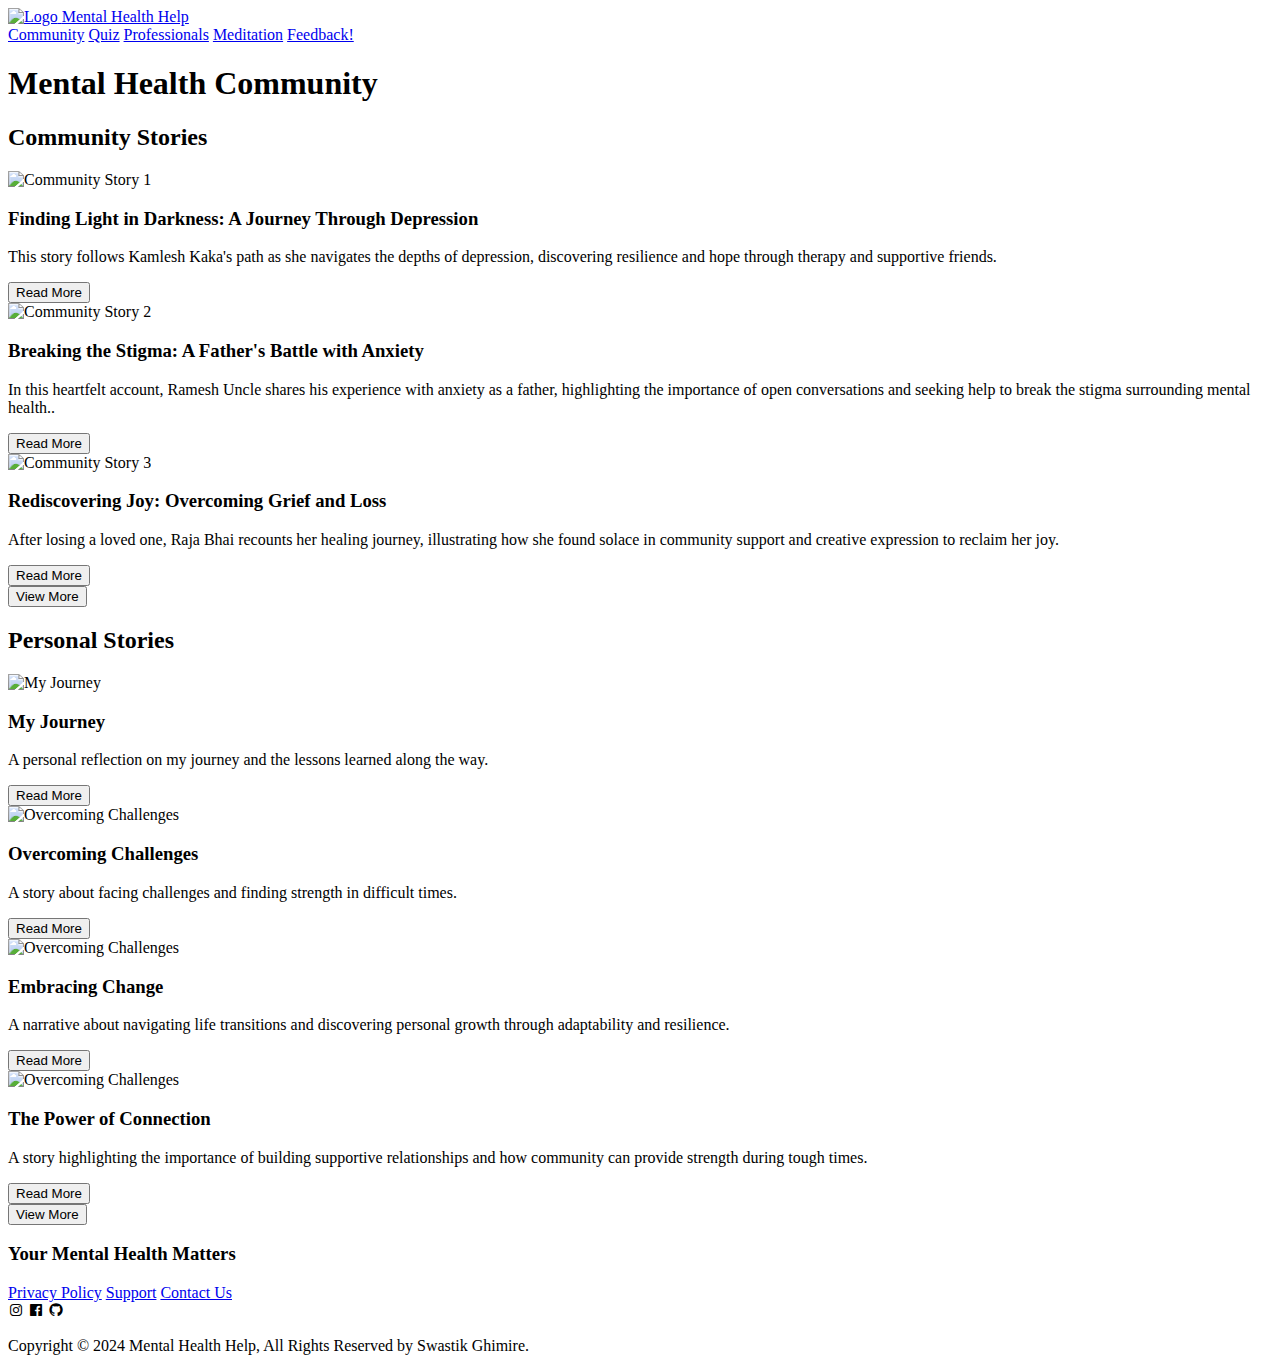
==== community.html @ 87623187 "Add files via upload" ====
<!DOCTYPE html>
<html lang="en">

<head>
    <meta charset="UTF-8">
    <meta name="viewport" content="width=device-width, initial-scale=1.0">
    <link href='https://unpkg.com/boxicons@2.1.4/css/boxicons.min.css' rel='stylesheet'>
    <link rel="stylesheet" href="css/community.css">
    <title>Community and Blogs</title>
</head>

<body>
    <nav>
        <a href="home.html" class="logo">
            <img src="Images/MHA.jpg" alt="Logo" class="logo-image">
            <span>Mental Health Help</span> <!-- Wrapped in a span -->
        </a>
        <div class="links">
            <a href="community.html">Community</a>
            <a href="quiz.html">Quiz</a>
            <a href="professionals.html">Professionals</a>
            <a href="meditation.html">Meditation</a>
            <a href="feedback.html">Feedback!</a>
        </div>
    </nav>

    <header>
        <h1>Mental Health Community</h1>
    </header>
    <main>
        <section class="community-stories">
            <h2>Community Stories</h2>
            <article>
                <img src="Images/kamlesh.jpeg" alt="Community Story 1" class="story-image">
                <h3>Finding Light in Darkness: A Journey Through Depression</h3>
                <p>This story follows Kamlesh Kaka's path as she navigates the depths of depression, discovering resilience and hope through therapy and supportive friends.</p>
                <button class="read-more">Read More</button>
            </article>
            <article>
                <img src="Images/ramesh.jpg" alt="Community Story 2" class="story-image">
                <h3>Breaking the Stigma: A Father's Battle with Anxiety</h3>
                <p>In this heartfelt account, Ramesh Uncle shares his experience with anxiety as a father, highlighting the importance of open conversations and seeking help to break the stigma surrounding mental health..</p>
                <button class="read-more">Read More</button>
            </article>
            <article>
                <img src="Images/Raja.jpg" alt="Community Story 3" class="story-image">
                <h3>Rediscovering Joy: Overcoming Grief and Loss</h3>
                <p>After losing a loved one, Raja Bhai recounts her healing journey, illustrating how she found solace in community support and creative expression to reclaim her joy.</p>
                <button class="read-more">Read More</button>
            </article>
            <button class="view-more">View More</button>
        </section>

        <aside class="personal-stories">
            <h2>Personal Stories</h2>
            <article>
                <img src="Images/kamlesh.jpeg" alt="My Journey" class="story-image">
                <h3>My Journey</h3>
                <p>A personal reflection on my journey and the lessons learned along the way.</p>
                <button class="read-more">Read More</button>
            </article>
            <article>
                <img src="Images/Raja.jpg" alt="Overcoming Challenges" class="story-image">
                <h3>Overcoming Challenges</h3>
                <p>A story about facing challenges and finding strength in difficult times.</p>
                <button class="read-more">Read More</button>
            </article>
            <article>
                <img src="Images/ramesh.jpg" alt="Overcoming Challenges" class="story-image">
                <h3>Embracing Change</h3>
                <p>A narrative about navigating life transitions and discovering personal growth through adaptability and resilience.</p>
                <button class="read-more">Read More</button>
            </article>
            <article>
                <img src="Images/Raja.jpg" alt="Overcoming Challenges" class="story-image">
                <h3>The Power of Connection</h3>
                <p>A story highlighting the importance of building supportive relationships and how community can provide strength during tough times.</p>
                <button class="read-more">Read More</button>
            </article>
            <button class="view-more">View More</button>
        </aside>
    </main>

    <footer>
        <h3>Your Mental Health Matters</h3>
        <div class="right">
            <div class="links">
                <a href="#">Privacy Policy</a>
                <a href="#">Support</a>
                <a href="#">Contact Us</a>
            </div>
            <div class="social">
                <i class='bx bxl-instagram'></i>
                <i class='bx bxl-facebook-square'></i>
                <i class='bx bxl-github'></i>
            </div>
            <p>Copyright © 2024 Mental Health Help, All Rights Reserved by Swastik Ghimire.</p>
        </div>
    </footer>
</body>

</html>
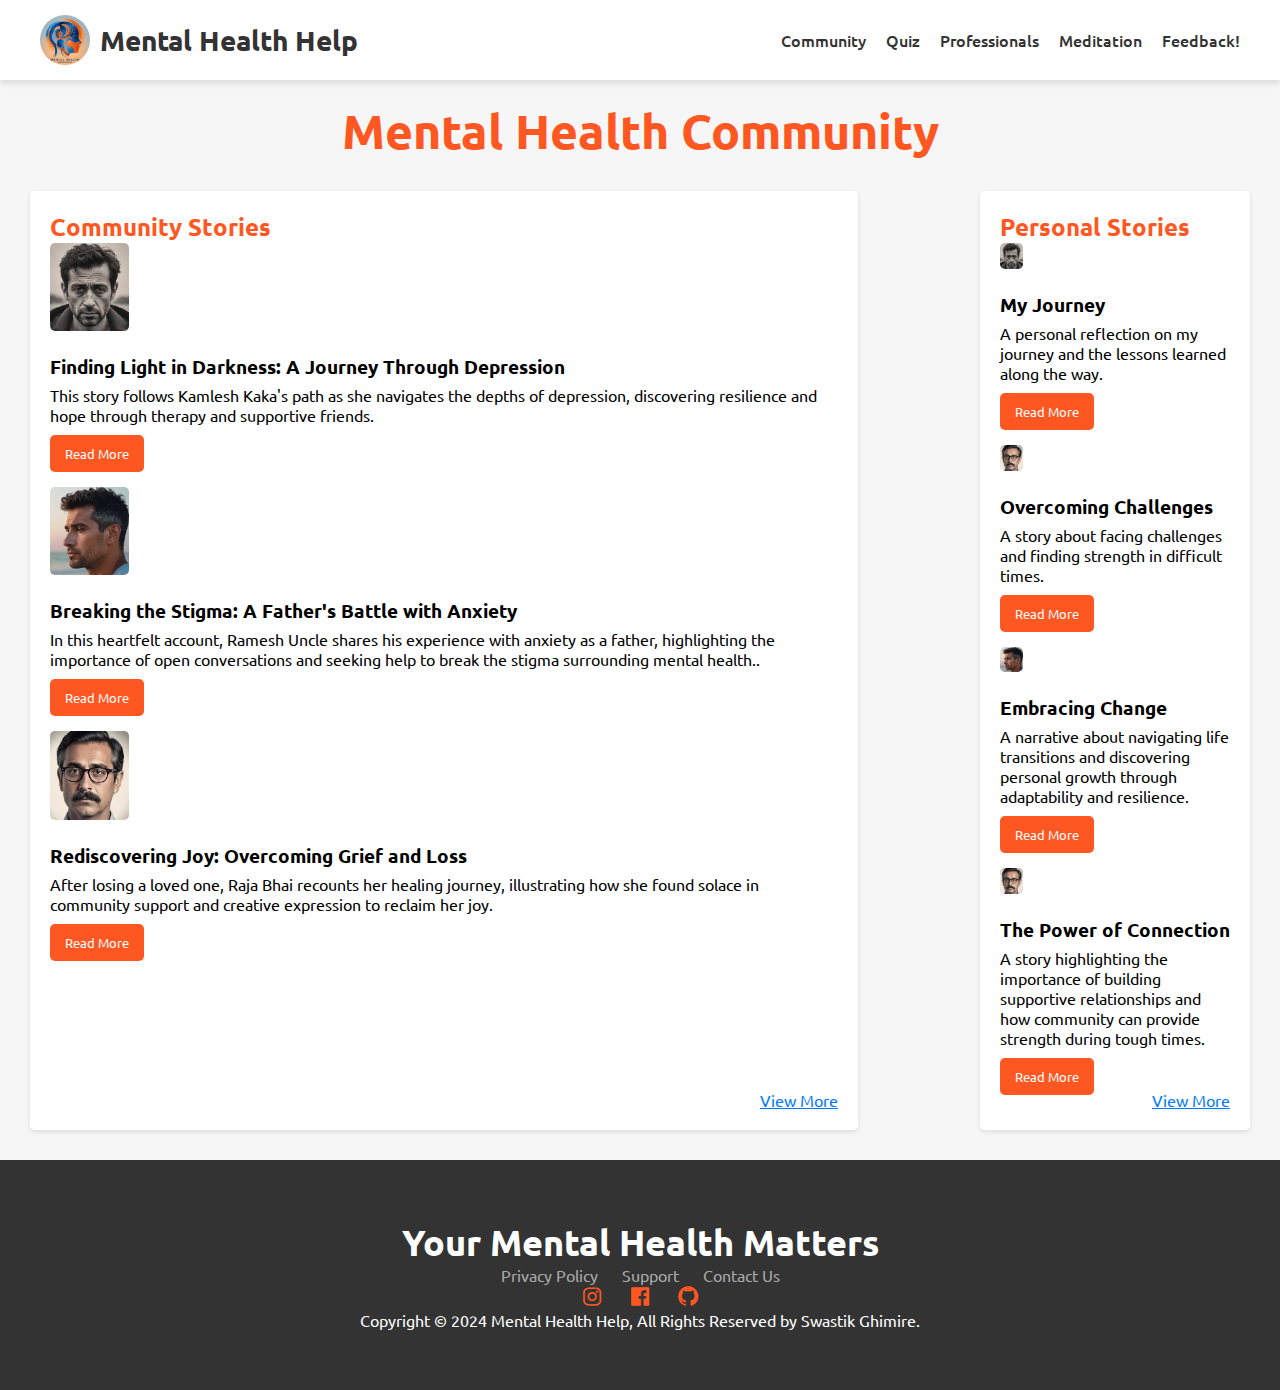
==== commit d8b74332: "updated_index" ====
--- a/community.html
+++ b/community.html
@@ -11,7 +11,7 @@
 
 <body>
     <nav>
-        <a href="home.html" class="logo">
+        <a href="index.html" class="logo">
             <img src="Images/MHA.jpg" alt="Logo" class="logo-image">
             <span>Mental Health Help</span> <!-- Wrapped in a span -->
         </a>
--- a/css/community.css
+++ b/css/community.css
@@ -0,0 +1,283 @@
+@import url('https://fonts.googleapis.com/css2?family=Ubuntu:wght@300;400;500;700&display=swap');
+
+* {
+    margin: 0;
+    padding: 0;
+    box-sizing: border-box;
+    font-family: 'Ubuntu', sans-serif;
+}
+
+a {
+    text-decoration: none;
+    color: #333;
+}
+
+img {
+    object-fit: cover;
+}
+
+body {
+    background-color: #f6f6f6;
+}
+
+nav {
+    padding: 0 40px;
+    display: flex;
+    align-items: center;
+    justify-content: space-between;
+    height: 80px;
+    background-color: #fff;
+    box-shadow: 0 4px 6px rgba(0, 0, 0, 0.1);
+}
+
+nav .logo {
+    display: flex; /* Use flexbox to align items */
+    align-items: center; /* Center the items vertically */
+}
+
+.logo-image {
+    width: 50px; /* Adjust the width as needed */
+    height: 50px; /* Keep it square for a rounded effect */
+    border-radius: 50%; /* Make the image rounded */
+    margin-right: 20px; /* Space between the logo and text */
+}
+
+nav a.logo {
+    display: flex;
+    align-items: center;
+    font-size: 28px;
+    color: #333;
+    font-weight: 700;
+}
+
+nav .logo span {
+    margin-left: -10px; /* Adjust this value to move the text to the left */
+}
+
+nav .links {
+    display: flex;
+    gap: 20px;
+}
+
+nav .links a {
+    position: relative;
+    font-weight: 500;
+    padding: 5px 0;
+    transition: color 0.3s ease;
+}
+
+nav .links a:hover {
+    color: #ff5722;
+}
+
+nav .links a::after {
+    content: '';
+    position: absolute;
+    left: 0;
+    bottom: -5px;
+    height: 2px;
+    width: 100%;
+    background-color: #ff5722;
+    transform: scaleX(0);
+    transition: transform 0.3s ease;
+}
+
+nav .links a:hover::after {
+    transform: scaleX(1);
+}
+
+
+header {
+    padding: 0 40px;
+    margin-top: 20px;
+    text-align: center;
+}
+
+header h1 {
+    font-size: 48px;
+    color: #ff5722;
+}
+
+main {
+    display: flex;
+    flex-wrap: wrap;
+    justify-content: space-between;
+    padding: 20px;
+}
+
+.community-stories, .personal-stories {
+    background: #fff;
+    border-radius: 5px;
+    box-shadow: 0 2px 5px rgba(0, 0, 0, 0.1);
+    padding: 20px;
+    width: calc(70% - 40px);
+    margin: 10px;
+}
+
+.personal-stories {
+    width: calc(25% - 40px);
+}
+
+h2 {
+    color: #ff5722;
+}
+
+article {
+    margin-bottom: 15px;
+}
+
+article h3 {
+    margin: 10px 0 5px;
+}
+
+.story-image {
+    width: 10%;
+    height: auto;
+    border-radius: 5px;
+    margin-bottom: 10px;
+}
+
+button {
+    background-color: #ff5722;
+    color: white;
+    border: none;
+    border-radius: 5px;
+    padding: 10px 15px;
+    cursor: pointer;
+    margin-top: 10px;
+}
+
+button:hover {
+    background-color: #00c3ff;
+}
+
+.view-more {
+    background: none; /* No background color */
+    color: #007bff; /* Change to your preferred color */
+    border: none; /* No border */
+    padding: 0; /* Remove padding */
+    text-decoration: underline; /* Underline text */
+    cursor: pointer; /* Change cursor to pointer */
+    font-size: 16px; /* Adjust font size */
+    margin-top: 20px; /* Space from the content above */
+    display: block; /* Makes it a block element */
+    text-align: right; /* Align text to the right */
+}
+
+.community-stories {
+    position: relative; /* Enable positioning context */
+}
+
+.community-stories .view-more {
+    position: absolute; /* Position it absolutely within the parent */
+    bottom: 20px; /* Adjust as needed for spacing */
+    right: 20px; /* Adjust as needed for spacing */
+}
+
+.personal-stories {
+    position: relative; /* Enable positioning context */
+}
+
+.personal-stories .view-more {
+    position: absolute; /* Position it absolutely within the parent */
+    bottom: 20px; /* Adjust as needed for spacing */
+    right: 20px; /* Adjust as needed for spacing */
+}
+
+
+
+
+footer {
+    background-color: #333;
+    color: #fff;
+    padding: 60px 40px;
+    display: flex;
+    flex-direction: column;
+    align-items: center;
+    text-align: center;
+}
+
+footer h3 {
+    font-size: 36px;
+}
+
+footer .links a {
+    color: #aaa;
+    margin: 0 10px;
+}
+
+footer .links a:hover {
+    color: #fff;
+}
+
+footer .social i {
+    font-size: 24px;
+    color: #ff5722;
+    margin: 0 10px;
+}
+
+/* Media Queries */
+
+/* For screens up to 1200px */
+@media screen and (max-width: 1200px) {
+    header h1 {
+        font-size: 40px; /* Adjust header font size */
+    }
+
+    footer h3 {
+        font-size: 30px; /* Adjust footer heading size */
+    }
+}
+
+/* For screens up to 768px */
+@media screen and (max-width: 768px) {
+    nav {
+        padding: 0 20px; /* Adjust padding for nav */
+        flex-direction: column; /* Stack nav items vertically */
+        align-items: center; /* Center items */
+    }
+
+    nav .logo {
+        margin-bottom: 10px; /* Space between logo and links */
+    }
+
+    header h1 {
+        font-size: 36px; /* Adjust header font size */
+        margin: 20px 0; /* Space above and below header */
+    }
+
+    nav .links {
+        gap: 10px; /* Reduce gap between links */
+    }
+
+    .community-stories, .personal-stories {
+        width: 100%; /* Stack stories full width */
+        margin: 10px 0; /* Margin adjustment */
+    }
+
+    .personal-stories {
+        width: 100%; /* Personal stories full width */
+    }
+
+    button {
+        width: 100%; /* Make buttons full-width */
+        padding: 12px; /* Adjust padding */
+    }
+}
+
+/* For screens up to 480px */
+@media screen and (max-width: 480px) {
+    header h1 {
+        font-size: 24px; /* Adjust header font size for small screens */
+        margin: 10px 0; /* Space above and below header */
+    }
+
+    button {
+        padding: 10px; /* Adjust padding for smaller screens */
+        font-size: 16px; /* Adjust button font size */
+    }
+
+    .community-stories, .personal-stories {
+        padding: 15px; /* Reduce padding inside stories */
+    }
+}
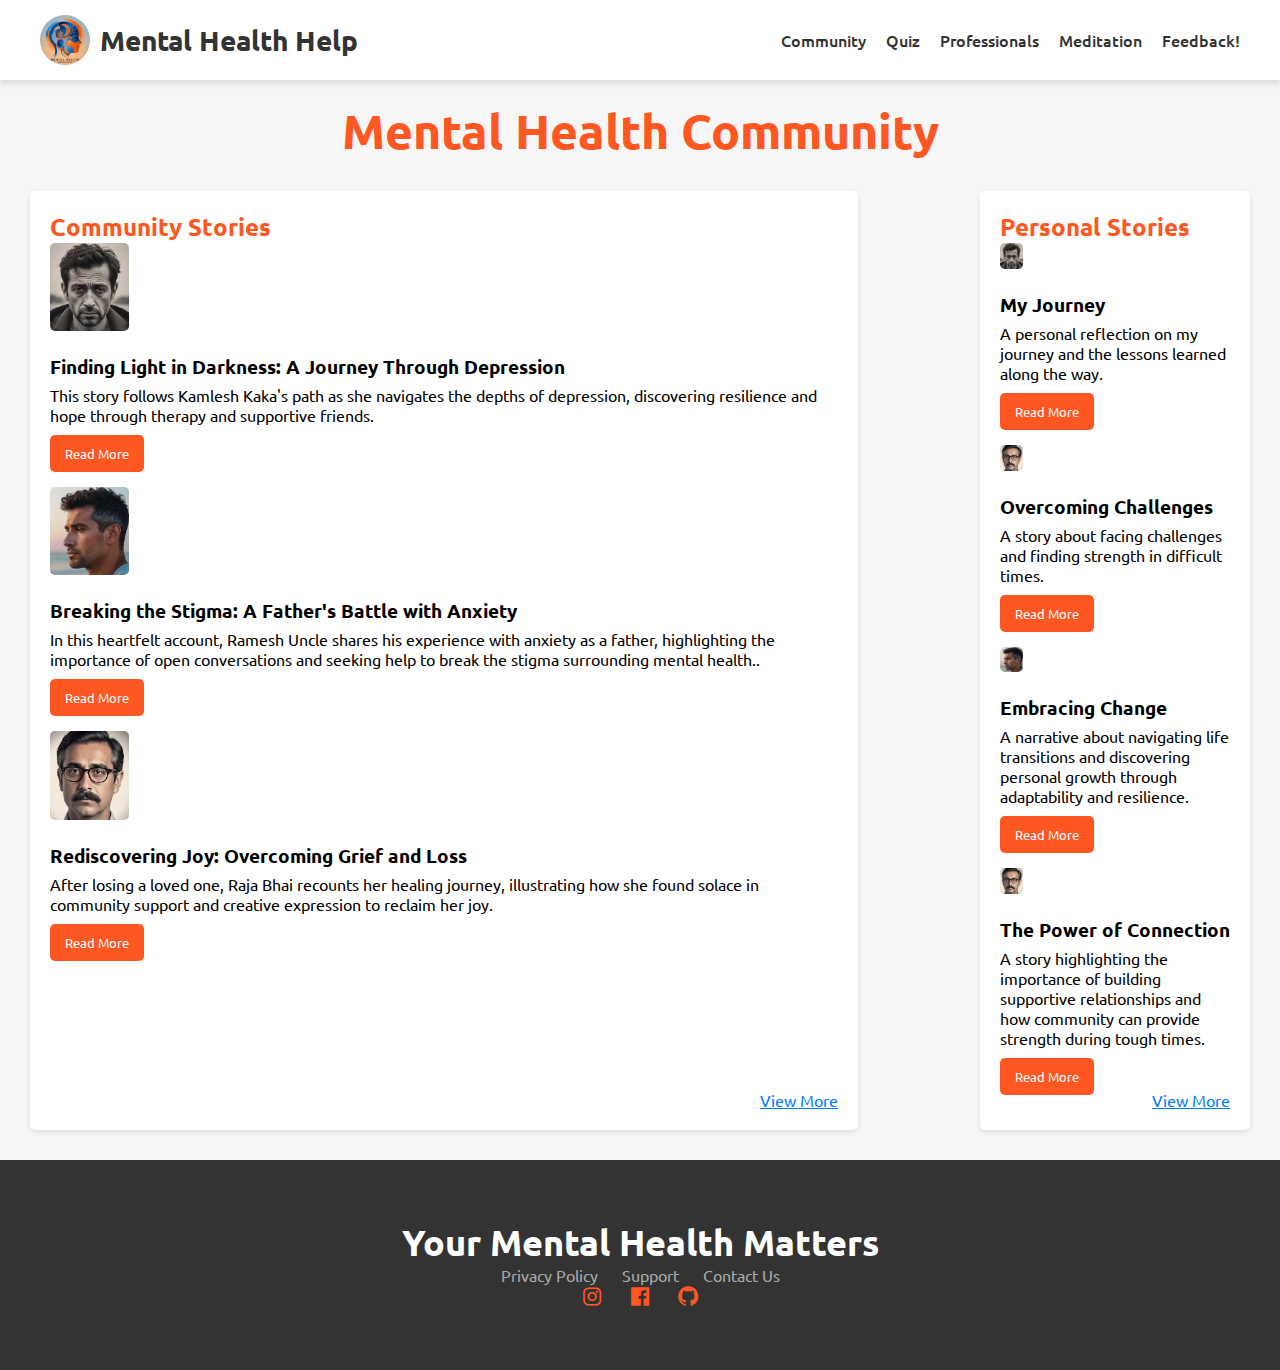
==== commit 67fd69b9: "FinalChanges" ====
--- a/community.html
+++ b/community.html
@@ -94,7 +94,6 @@
                 <i class='bx bxl-facebook-square'></i>
                 <i class='bx bxl-github'></i>
             </div>
-            <p>Copyright © 2024 Mental Health Help, All Rights Reserved by Swastik Ghimire.</p>
         </div>
     </footer>
 </body>
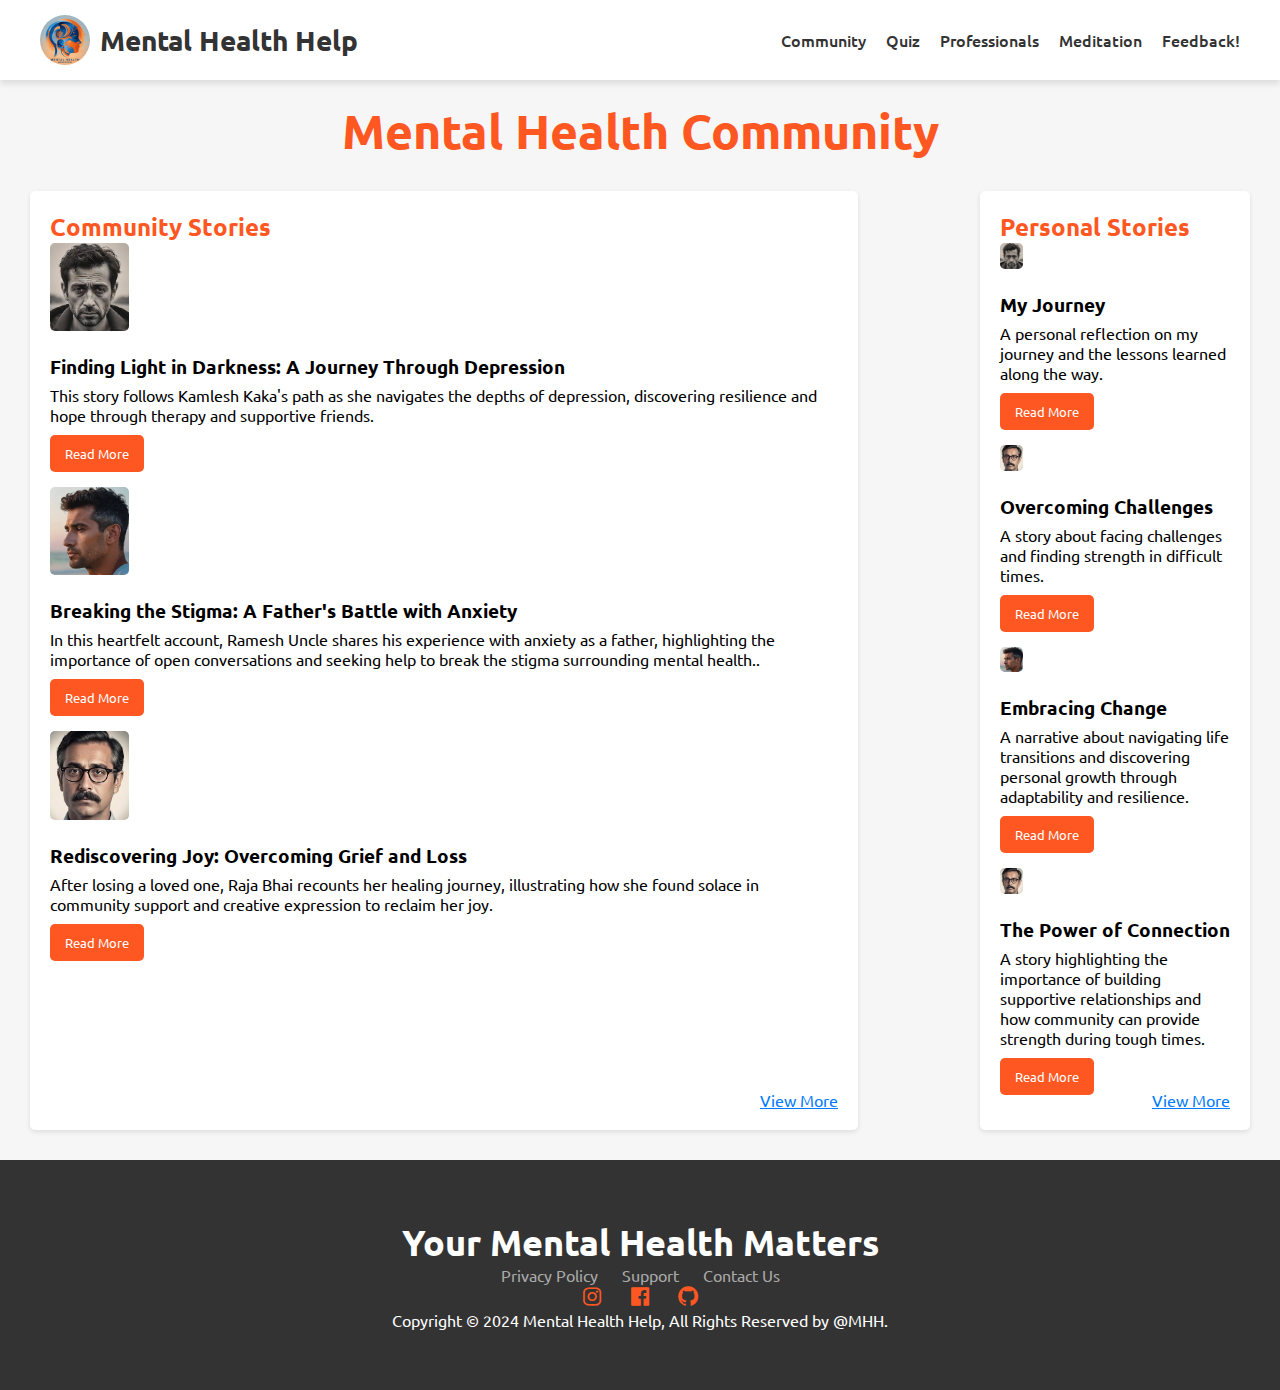
==== commit 2757f023: "QuizPageUpdate" ====
--- a/community.html
+++ b/community.html
@@ -94,6 +94,7 @@
                 <i class='bx bxl-facebook-square'></i>
                 <i class='bx bxl-github'></i>
             </div>
+            <p>Copyright © 2024 Mental Health Help, All Rights Reserved by  @MHH.</p>
         </div>
     </footer>
 </body>
